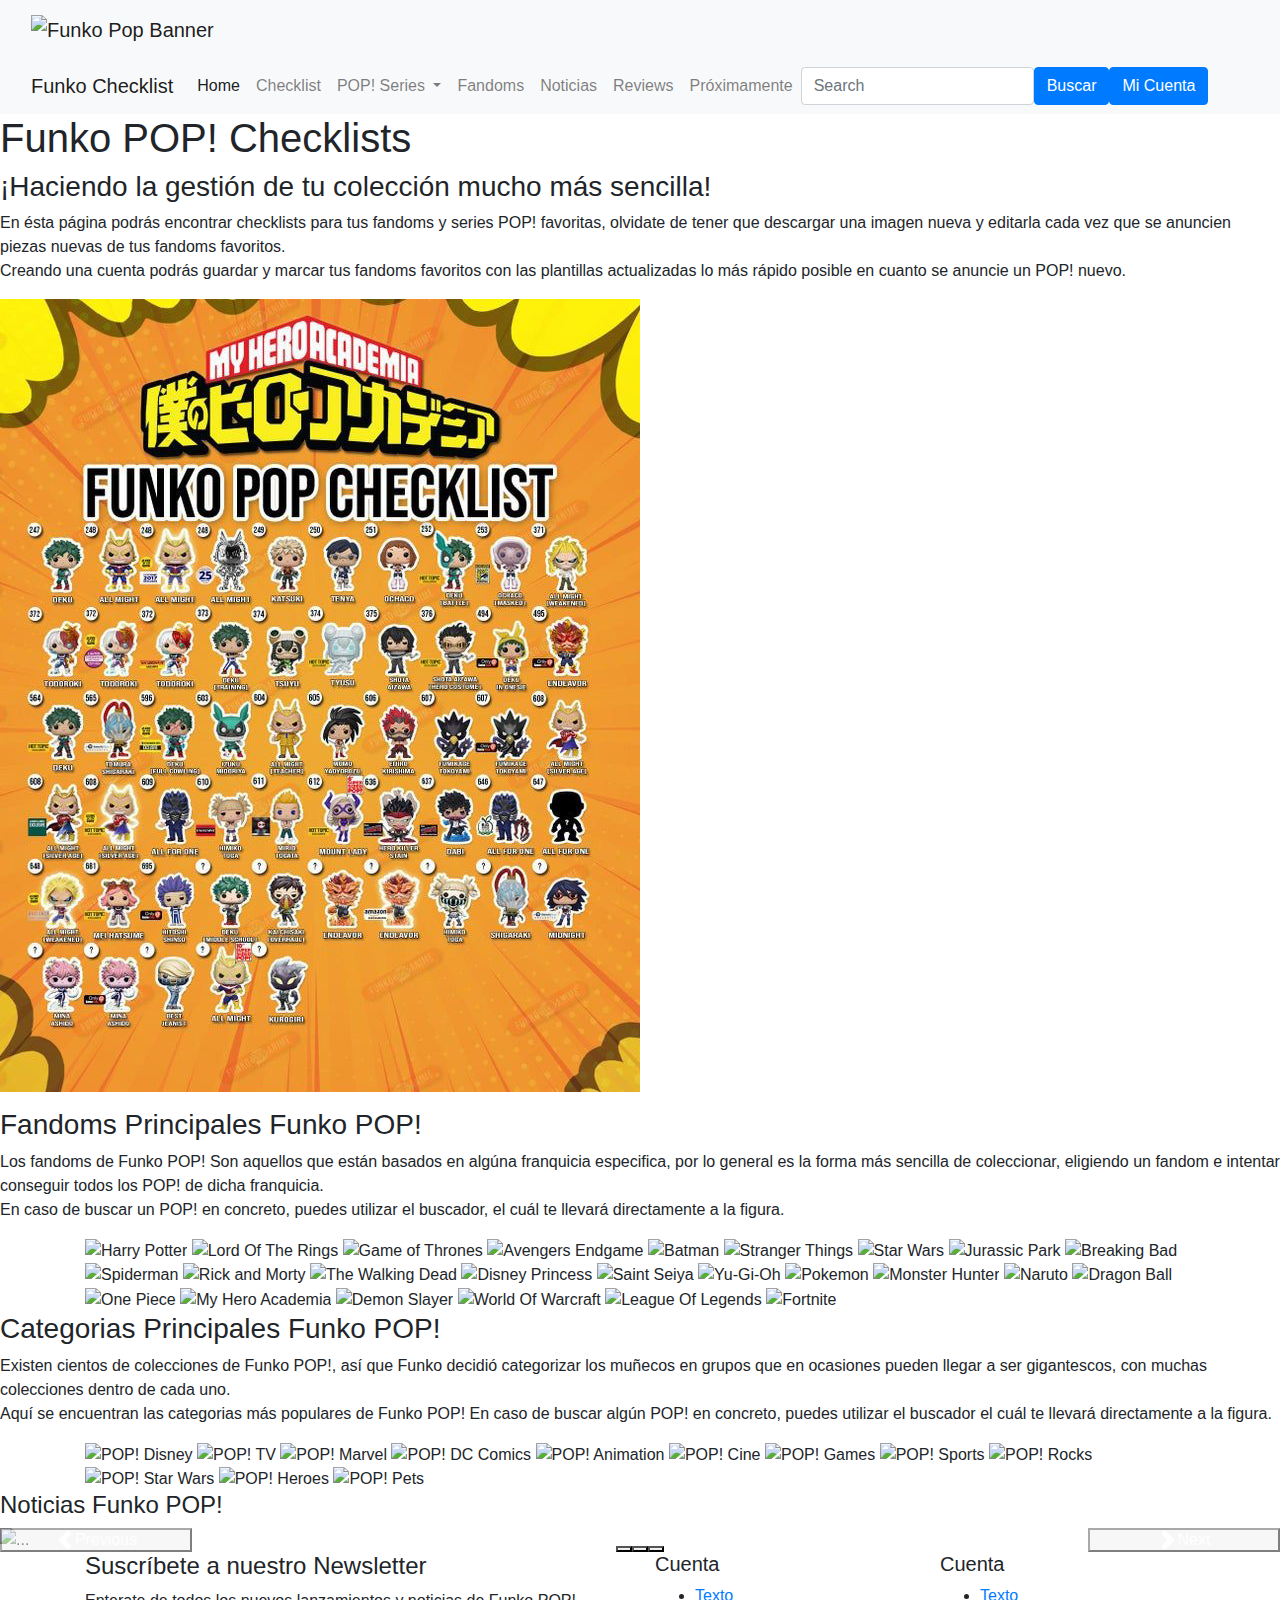
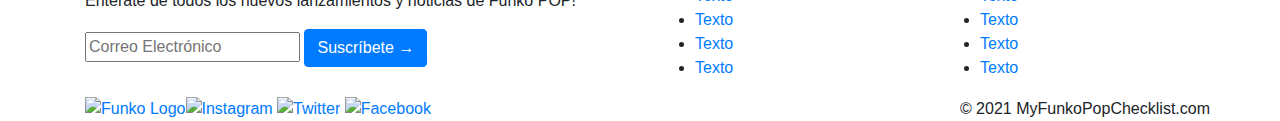
==== index.html @ d9beebb8 "Primer Commit" ====
<!DOCTYPE html>
<html lang="en">
<head>
    <meta charset="UTF-8">
    <meta http-equiv="X-UA-Compatible" content="IE=edge">
    <meta name="viewport" content="width=device-width, initial-scale=1.0">
    <link 
      rel="stylesheet" 
      href="https://stackpath.bootstrapcdn.com/bootstrap/4.4.1/css/bootstrap.min.css"
      integrity="sha384-Vkoo8x4CGsO3+Hhxv8T/Q5PaXtkKtu6ug5TOeNV6gBiFeWPGFN9MuhOf23Q9Ifjh"
      crossorigin="anonymous"
      >
    <title>FunkoPop Checklist</title>
</head>
<body>
    <header>
    <nav class="navbar navbar-light bg-light">
        <div class="container-fluid">
          <a class="navbar-brand" href="#">
              <img width="100%" src="https://www.crystalcommerce.com/blog/wp-content/uploads/sites/2/2019/12/billboard_funko-pop-1024x264.jpg" alt="Funko Pop Banner">
          </a>
        </div>
    </nav>

    <nav class="navbar navbar-expand-lg navbar-light bg-light">
        <div class="container-fluid">
          <a class="navbar-brand" href="#">Funko Checklist</a>
          <button class="navbar-toggler" type="button" data-bs-toggle="collapse" data-bs-target="#navbarSupportedContent" aria-controls="navbarSupportedContent" aria-expanded="false" aria-label="Toggle navigation">
            <span class="navbar-toggler-icon"></span>
          </button>
          <div class="collapse navbar-collapse" id="navbarSupportedContent">
            <ul class="navbar-nav me-auto mb-2 mb-lg-0">
              <li class="nav-item">
                <a class="nav-link active" aria-current="page" href="#">Home</a>
              </li>
              <li class="nav-item">
                <a class="nav-link" href="#">Checklist</a>
              </li>
              <li class="nav-item dropdown">
                <a class="nav-link dropdown-toggle" href="#" id="navbarDropdown" role="button" data-bs-toggle="dropdown" aria-expanded="false">
                  POP! Series
                </a>
                <ul class="dropdown-menu" aria-labelledby="navbarDropdown">
                  <li><a class="dropdown-item" href="#">Heroes</a></li>
                  <li><a class="dropdown-item" href="#">Películas</a></li>
                  <li><a class="dropdown-item" href="#">Televisión</a></li>
                  <li><a class="dropdown-item" href="#">Animación</a></li>
                  <li><a class="dropdown-item" href="#">Juegos</a></li>
                  <li><a class="dropdown-item" href="#">Deportes</a></li>
                  <li><a class="dropdown-item" href="#">Animales</a></li>
                  <li><a class="dropdown-item" href="#">Monstruos</a></li>
                  <li><a class="dropdown-item" href="#">SCI-FI</a></li>
                  <li><hr class="dropdown-divider"></li>
                  <li><a class="dropdown-item" href="#">Todos</a></li>
                </ul>
              </li>
              <li class="nav-item">
                  <a class="nav-link" href="#">Fandoms</a>
              </li>
              <li class="nav-item">
                  <a class="nav-link" href="#">Noticias</a>
              </li>
              <li class="nav-item">
                <a class="nav-link" href="#">Reviews</a>
            </li>
              <li class="nav-item">
                  <a class="nav-link" href="#">Próximamente</a>
              </li>
            </ul>
            <form class="d-flex">
              <input class="form-control me-2" type="search" placeholder="Search" aria-label="Search">
              <button class="btn btn-primary" type="submit">Buscar</button>
            </form>
            <form class="form-inline my-2 my-lg-0 justify-content-end">
                <button type="button" class="btn btn-primary">Mi Cuenta</button>
            </form>
          </div>
        </div>
      </nav>
    </header>

    <main>
        <h1>Funko POP! Checklists</h1>
        <h3>¡Haciendo la gestión de tu colección mucho más sencilla!</h3>
        <p>En ésta página podrás encontrar checklists para tus fandoms y series POP! favoritas,
            olvidate de tener que descargar una imagen nueva y editarla cada vez que se anuncien
            piezas nuevas de tus fandoms favoritos.
            <br>
            Creando una cuenta podrás guardar y marcar tus fandoms favoritos con las plantillas actualizadas
            lo más rápido posible en cuanto se anuncie un POP! nuevo.
        </p>

        <figure>
            <img src="Assets/ChecklistMHA.jpg" alt="Checklist MHA">
        </figure>
    </main>

    <section>
        <h3>Fandoms Principales Funko POP!</h3>

        <p>Los fandoms de Funko POP! Son aquellos que están basados en algúna franquicia especifica,
            por lo general es la forma más sencilla de coleccionar, eligiendo un fandom e intentar conseguir
            todos los POP! de dicha franquicia.
            <br>
            En caso de buscar un POP! en concreto, puedes utilizar el buscador, el cuál te llevará directamente
            a la figura.
        </p>
        <article>
            <div class="container">
                <img src="" alt="Harry Potter">
                <img src="" alt="Lord Of The Rings">
                <img src="" alt="Game of Thrones">
                <img src="" alt="Avengers Endgame">
                <img src="" alt="Batman">
                <img src="" alt="Stranger Things">
                <img src="" alt="Star Wars">
                <img src="" alt="Jurassic Park">
                <img src="" alt="Breaking Bad">
                <img src="" alt="Spiderman">
                <img src="" alt="Rick and Morty">
                <img src="" alt="The Walking Dead">
                <img src="" alt="Disney Princess">
                <img src="" alt="Saint Seiya">
                <img src="" alt="Yu-Gi-Oh">
                <img src="" alt="Pokemon">
                <img src="" alt="Monster Hunter">
                <img src="" alt="Naruto">
                <img src="" alt="Dragon Ball">
                <img src="" alt="One Piece">
                <img src="" alt="My Hero Academia">
                <img src="" alt="Demon Slayer">
                <img src="" alt="World Of Warcraft">
                <img src="" alt="League Of Legends">
                <img src="" alt="Fortnite">
            </div>
        </article>
    </section>

    <section>
        <h3>Categorias Principales Funko POP!</h3>

        <p>Existen cientos de colecciones de Funko POP!, así que Funko decidió categorizar los muñecos
            en grupos que en ocasiones pueden llegar a ser gigantescos, con muchas colecciones dentro
            de cada uno. 
            <br>
            Aquí se encuentran las categorias más populares de Funko POP! En caso de buscar algún POP! 
            en concreto, puedes utilizar el buscador el cuál te llevará directamente a la figura.
        </p>
        <article>
            <div class="container">
                <img src="" alt="POP! Disney">
                <img src="" alt="POP! TV">
                <img src="" alt="POP! Marvel">
                <img src="" alt="POP! DC Comics">
                <img src="" alt="POP! Animation">
                <img src="" alt="POP! Cine">
                <img src="" alt="POP! Games">
                <img src="" alt="POP! Sports">
                <img src="" alt="POP! Rocks">
                <img src="" alt="POP! Star Wars">
                <img src="" alt="POP! Heroes">
                <img src="" alt="POP! Pets">
            </div>
        </article>
    </section>

    <section>
        <article>
            <h4>Noticias Funko POP!</h4> 
        </article>
        <article>
            <div id="carouselExampleCaptions" class="carousel slide" data-bs-ride="carousel">
                <div class="carousel-indicators">
                  <button type="button" data-bs-target="#carouselExampleCaptions" data-bs-slide-to="0" class="active" aria-current="true" aria-label="Slide 1"></button>
                  <button type="button" data-bs-target="#carouselExampleCaptions" data-bs-slide-to="1" aria-label="Slide 2"></button>
                  <button type="button" data-bs-target="#carouselExampleCaptions" data-bs-slide-to="2" aria-label="Slide 3"></button>
                </div>
                <div class="carousel-inner">
                  <div class="carousel-item active">
                    <img src="..." class="d-block w-100" alt="...">
                    <div class="carousel-caption d-none d-md-block">
                      <h5>First slide label</h5>
                      <p>Some representative placeholder content for the first slide.</p>
                    </div>
                  </div>
                  <div class="carousel-item">
                    <img src="..." class="d-block w-100" alt="...">
                    <div class="carousel-caption d-none d-md-block">
                      <h5>Second slide label</h5>
                      <p>Some representative placeholder content for the second slide.</p>
                    </div>
                  </div>
                  <div class="carousel-item">
                    <img src="..." class="d-block w-100" alt="...">
                    <div class="carousel-caption d-none d-md-block">
                      <h5>Third slide label</h5>
                      <p>Some representative placeholder content for the third slide.</p>
                    </div>
                  </div>
                </div>
                <button class="carousel-control-prev" type="button" data-bs-target="#carouselExampleCaptions" data-bs-slide="prev">
                  <span class="carousel-control-prev-icon" aria-hidden="true"></span>
                  <span class="visually-hidden">Previous</span>
                </button>
                <button class="carousel-control-next" type="button" data-bs-target="#carouselExampleCaptions" data-bs-slide="next">
                  <span class="carousel-control-next-icon" aria-hidden="true"></span>
                  <span class="visually-hidden">Next</span>
                </button>
              </div>
        </article>
    </section>

    <footer class="container footer">
        <div class="row">
            <div class="col-sm">
                <h4>Suscríbete a nuestro Newsletter</h4>
                <p>Enterate de todos los nuevos lanzamientos y noticias de Funko POP!</p>
                <form class="signup-form">
                    <input type="email" placeholder="Correo Electrónico">
                    <button type="button" class= "btn btn-primary">Suscríbete &rarr;</button>
                </form>
            </div>
            <div class="col-sm">
                <div class="row">
                    <div class="col-sm">
                        <h5>Cuenta</h5>
                        <nav>
                            <ul>
                                <li>
                                    <a href="#">Texto</a>
                                </li>
                                <li>
                                    <a href="#">Texto</a>
                                </li>
                                <li>
                                    <a href="#">Texto</a>
                                </li>
                                <li>
                                    <a href="#">Texto</a>
                                </li>
                            </ul>
                        </nav>
                    </div>
                    <div class="col-sm">
                        <h5>Cuenta</h5>
                        <nav>
                            <ul>
                                <li>
                                    <a href="#">Texto</a>
                                </li>
                                <li>
                                    <a href="#">Texto</a>
                                </li>
                                <li>
                                    <a href="#">Texto</a>
                                </li>
                                <li>
                                    <a href="#">Texto</a>
                                </li>
                            </ul>
                        </nav>
                    </div>
                </div>
            </div>
        </div>
        <div class="row justify-content-between align-items-center">
            <div class="col-4 align-items-center media">
                <a href="#">
                    <img src="" alt="Funko Logo">
                </a>
                <div class="social">
                    <a href="#">
                        <img src="" alt="Instagram">
                    </a>
                    <a href="#">
                        <img src="" alt="Twitter">
                    </a>
                    <a href="#">
                        <img src="" alt="Facebook">
                    </a>
                </div>
            </div>
            <div class="text-right">© 2021 MyFunkoPopChecklist.com</div>
        </div>
    </footer>

    <script 
      src="https://cdn.jsdelivr.net/npm/bootstrap@5.0.1/dist/js/bootstrap.bundle.min.js" 
      integrity="sha384-gtEjrD/SeCtmISkJkNUaaKMoLD0//ElJ19smozuHV6z3Iehds+3Ulb9Bn9Plx0x4" 
      crossorigin="anonymous">
    </script>
</body>
</html>
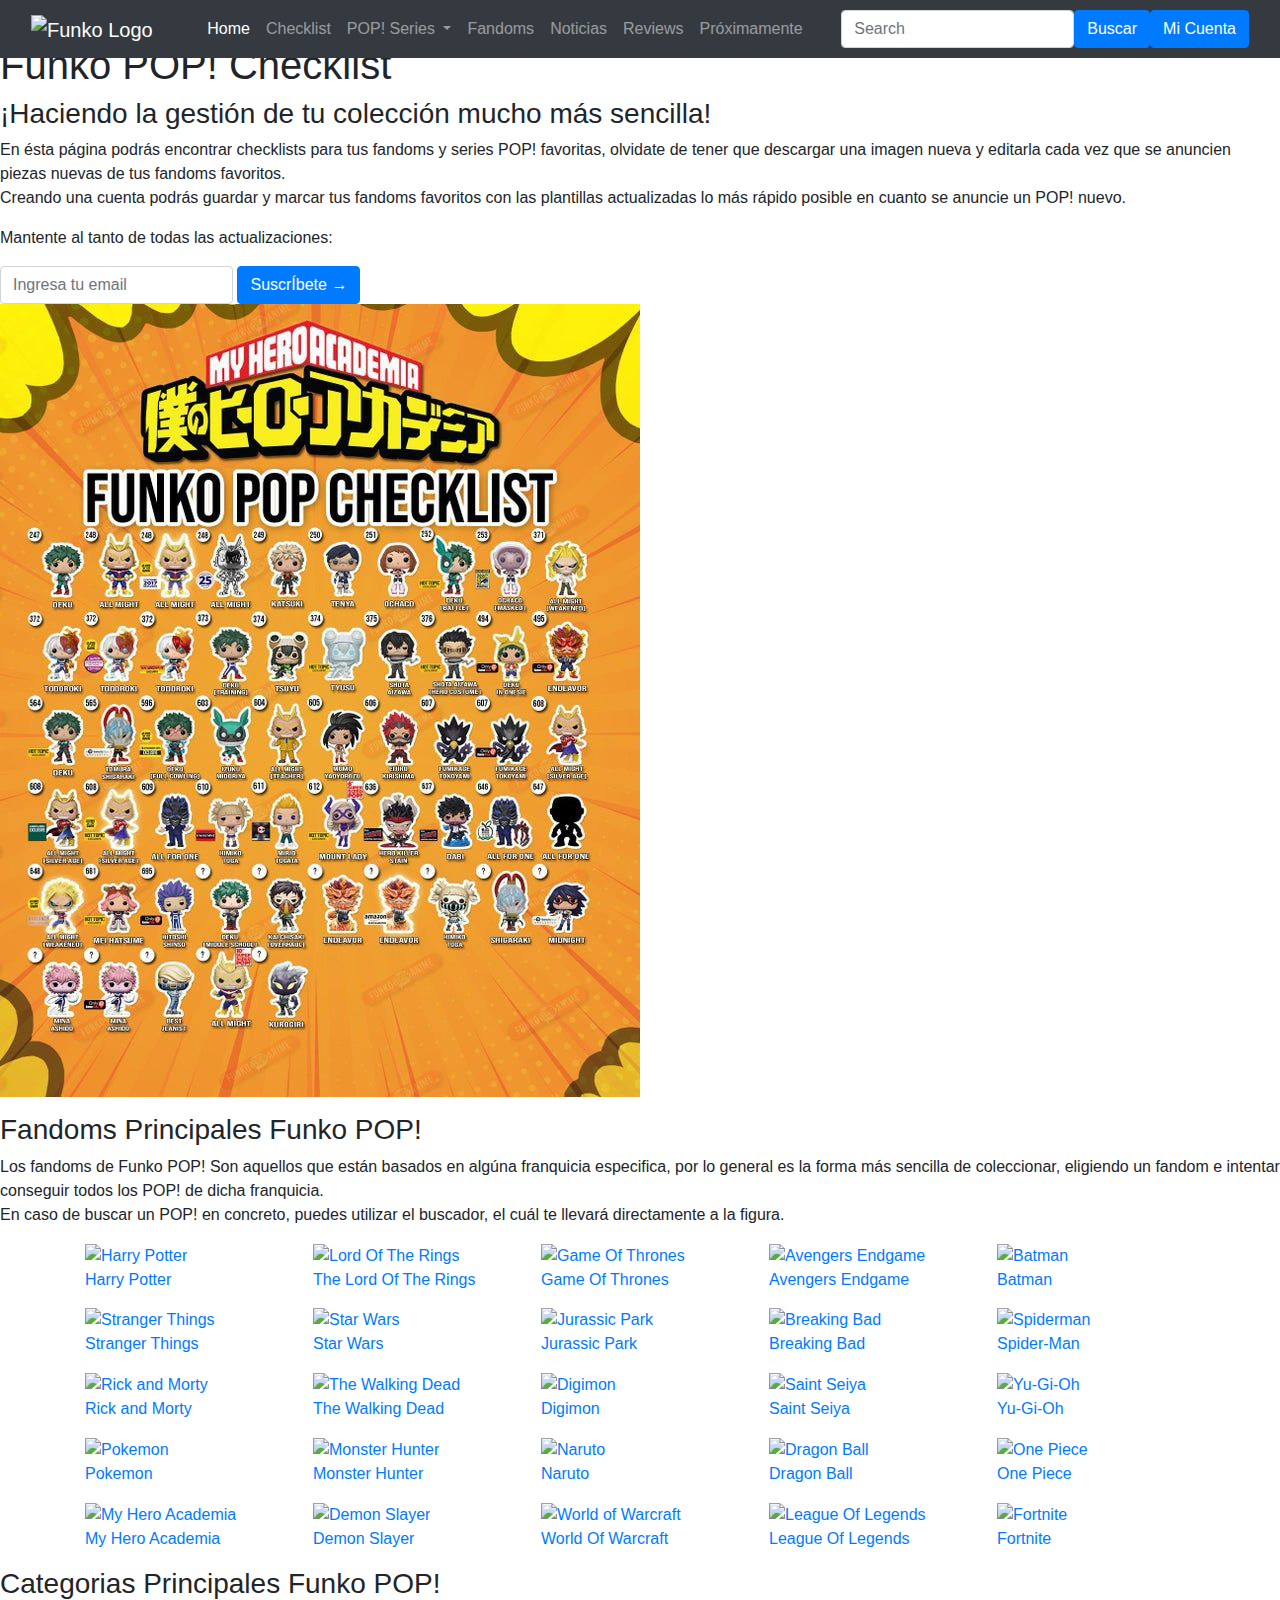
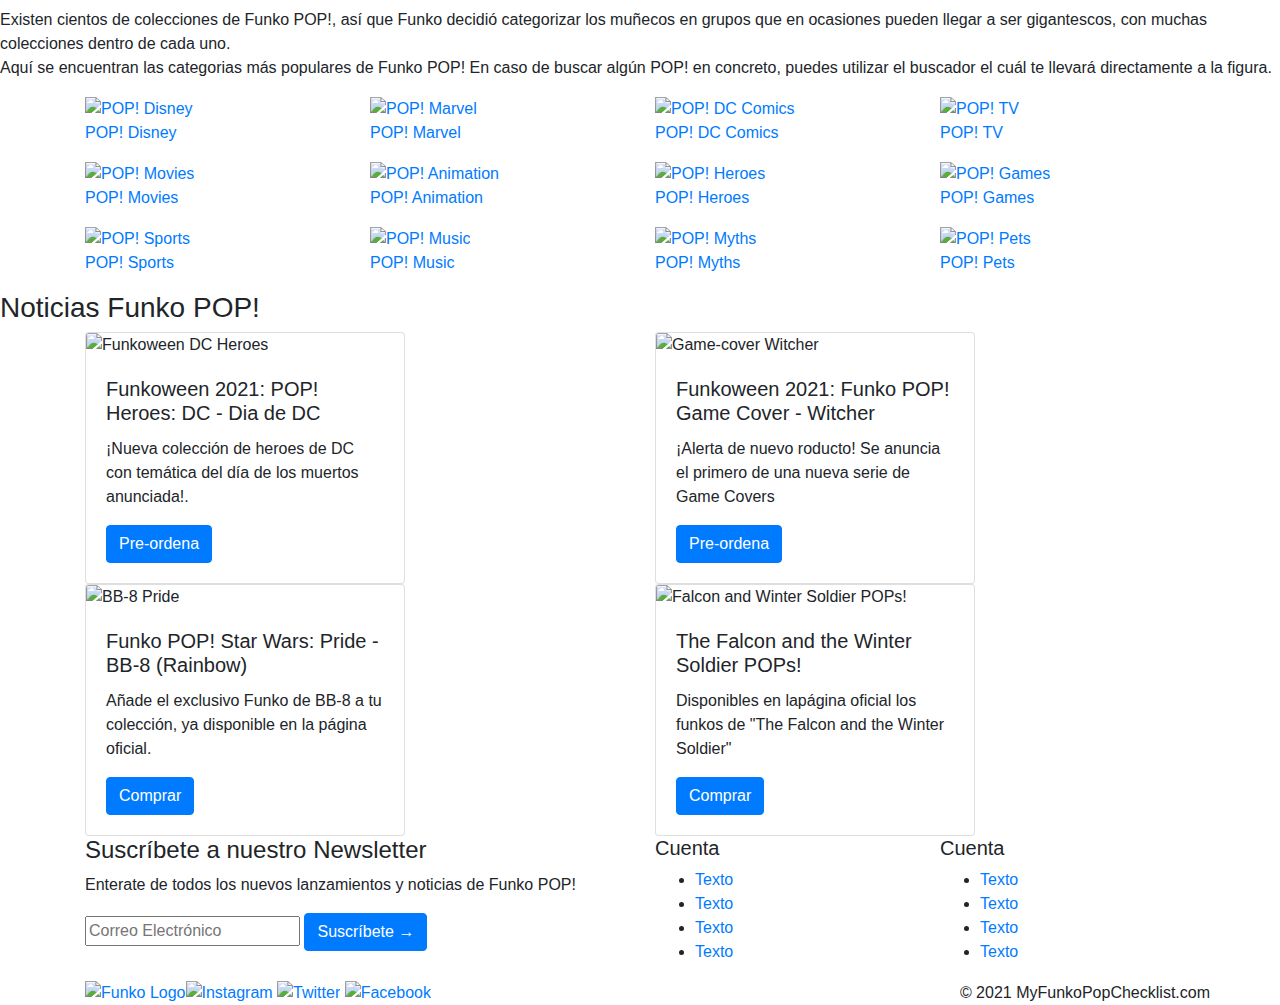
==== commit e9ad5359: "Agregando Favicon" ====
--- a/index.html
+++ b/index.html
@@ -4,32 +4,31 @@
     <meta charset="UTF-8">
     <meta http-equiv="X-UA-Compatible" content="IE=edge">
     <meta name="viewport" content="width=device-width, initial-scale=1.0">
+    <link rel="preconnect" href="https://fonts.gstatic.com">
+    <link href="https://fonts.googleapis.com/css2?family=Bebas+Neue&display=swap" rel="stylesheet">
     <link 
       rel="stylesheet" 
       href="https://stackpath.bootstrapcdn.com/bootstrap/4.4.1/css/bootstrap.min.css"
       integrity="sha384-Vkoo8x4CGsO3+Hhxv8T/Q5PaXtkKtu6ug5TOeNV6gBiFeWPGFN9MuhOf23Q9Ifjh"
       crossorigin="anonymous"
       >
+      <link rel="stylesheet" href="styles.css">
+      <link rel="shortcut icon" href="Assets/5425954-funko-everyone-is-a-fan-of-something-funko-funko-logo-png-380_360_preview.png">
     <title>FunkoPop Checklist</title>
 </head>
 <body>
     <header>
-    <nav class="navbar navbar-light bg-light">
+  
+    <nav class="navbar fixed-top navbar-expand-lg navbar-dark bg-dark">
         <div class="container-fluid">
           <a class="navbar-brand" href="#">
-              <img width="100%" src="https://www.crystalcommerce.com/blog/wp-content/uploads/sites/2/2019/12/billboard_funko-pop-1024x264.jpg" alt="Funko Pop Banner">
+            <img width="100px" height="100%" src="Assets/funko-logo-1.png" alt="Funko Logo">
           </a>
-        </div>
-    </nav>
-
-    <nav class="navbar navbar-expand-lg navbar-light bg-light">
-        <div class="container-fluid">
-          <a class="navbar-brand" href="#">Funko Checklist</a>
           <button class="navbar-toggler" type="button" data-bs-toggle="collapse" data-bs-target="#navbarSupportedContent" aria-controls="navbarSupportedContent" aria-expanded="false" aria-label="Toggle navigation">
             <span class="navbar-toggler-icon"></span>
           </button>
           <div class="collapse navbar-collapse" id="navbarSupportedContent">
-            <ul class="navbar-nav me-auto mb-2 mb-lg-0">
+            <ul class="navbar-nav mx-auto mb-2 mb-lg-0">
               <li class="nav-item">
                 <a class="nav-link active" aria-current="page" href="#">Home</a>
               </li>
@@ -67,20 +66,25 @@
                   <a class="nav-link" href="#">Próximamente</a>
               </li>
             </ul>
-            <form class="d-flex">
+            <form class="d-flex justify-content-end search">
               <input class="form-control me-2" type="search" placeholder="Search" aria-label="Search">
               <button class="btn btn-primary" type="submit">Buscar</button>
             </form>
-            <form class="form-inline my-2 my-lg-0 justify-content-end">
+            <form class="form-inline my-2 my-lg-0 justify-content-end actions">
                 <button type="button" class="btn btn-primary">Mi Cuenta</button>
             </form>
           </div>
         </div>
       </nav>
+      <figure class="banner">
+              <img src="Assets/wallpaperuse.com-funko-pop-wallpaper-302906.jpg" alt="Funko Pop Banner">
+      </figure>
     </header>
 
     <main>
-        <h1>Funko POP! Checklists</h1>
+      <h1>Funko POP! Checklist</h1>
+      <section class="welcome">
+      <div class="item-container">
         <h3>¡Haciendo la gestión de tu colección mucho más sencilla!</h3>
         <p>En ésta página podrás encontrar checklists para tus fandoms y series POP! favoritas,
             olvidate de tener que descargar una imagen nueva y editarla cada vez que se anuncien
@@ -89,13 +93,24 @@
             Creando una cuenta podrás guardar y marcar tus fandoms favoritos con las plantillas actualizadas
             lo más rápido posible en cuanto se anuncie un POP! nuevo.
         </p>
-
+        <p>Mantente al tanto de todas las actualizaciones:</p>
+        <form class="signup-form form-inline my-2 my-lg-0">
+          <div>
+            <input class=" form-control me-2" type="email" placeholder="Ingresa tu email">
+            <button type="button" class="btn btn-primary">SuscrÍbete &rarr;</button>
+          </div>
+        </form>
+      </div>
+      <div>
         <figure>
             <img src="Assets/ChecklistMHA.jpg" alt="Checklist MHA">
         </figure>
+      </div>
+      </section>
     </main>
 
-    <section>
+    <section class="fandoms-principales">
+      <div class="texto-fandoms-principales">
         <h3>Fandoms Principales Funko POP!</h3>
 
         <p>Los fandoms de Funko POP! Son aquellos que están basados en algúna franquicia especifica,
@@ -105,38 +120,225 @@
             En caso de buscar un POP! en concreto, puedes utilizar el buscador, el cuál te llevará directamente
             a la figura.
         </p>
-        <article>
+      </div>
+        <article class="logos-fandoms-principales">
             <div class="container">
-                <img src="" alt="Harry Potter">
-                <img src="" alt="Lord Of The Rings">
-                <img src="" alt="Game of Thrones">
-                <img src="" alt="Avengers Endgame">
-                <img src="" alt="Batman">
-                <img src="" alt="Stranger Things">
-                <img src="" alt="Star Wars">
-                <img src="" alt="Jurassic Park">
-                <img src="" alt="Breaking Bad">
-                <img src="" alt="Spiderman">
-                <img src="" alt="Rick and Morty">
-                <img src="" alt="The Walking Dead">
-                <img src="" alt="Disney Princess">
-                <img src="" alt="Saint Seiya">
-                <img src="" alt="Yu-Gi-Oh">
-                <img src="" alt="Pokemon">
-                <img src="" alt="Monster Hunter">
-                <img src="" alt="Naruto">
-                <img src="" alt="Dragon Ball">
-                <img src="" alt="One Piece">
-                <img src="" alt="My Hero Academia">
-                <img src="" alt="Demon Slayer">
-                <img src="" alt="World Of Warcraft">
-                <img src="" alt="League Of Legends">
-                <img src="" alt="Fortnite">
+              <div class="row">
+                <div class="col">
+                  <a href="#">
+                    <figure>
+                  <img width="180" height="116" src="Assets/Fandom_Logos/HarryPotter.jpg" alt="Harry Potter">
+                  <figcaption>Harry Potter</figcaption>
+                    </figure>
+                  </a>
+                </div>
+                <div class="col">
+                  <a href="#">
+                    <figure>
+                  <img src="Assets/Fandom_Logos/LOTR.jpg" alt="Lord Of The Rings">
+                  <figcaption>The Lord Of The Rings</figcaption>
+                    </figure>
+                  </a>
+                </div>
+                <div class="col">
+                  <a href="#">
+                    <figure>
+                  <img src="Assets/Fandom_Logos/GOT.jpg" alt="Game Of Thrones">
+                  <figcaption>Game Of Thrones</figcaption>
+                    </figure>
+                  </a>
+                </div>
+                <div class="col">
+                  <a href="#">
+                    <figure>
+                  <img src="Assets/Fandom_Logos/Avengers Endgame.jpg" alt="Avengers Endgame">
+                  <figcaption>Avengers Endgame</figcaption>
+                    </figure>
+                  </a>
+                </div>
+                <div class="col">
+                  <a href="#">
+                    <figure>
+                  <img src="Assets/Fandom_Logos/Batman Logo.png" alt="Batman">
+                  <figcaption>Batman</figcaption>
+                    </figure>
+                  </a>
+                </div>
+              </div>
+              <div class="row">
+                <div class="col">
+                  <a href="#">
+                    <figure>
+                  <img src="Assets/Fandom_Logos/StrangerThings.jpg" alt="Stranger Things">
+                  <figcaption>Stranger Things</figcaption>
+                    </figure>
+                  </a>
+                </div>
+                <div class="col">
+                  <a href="">
+                    <figure>
+                  <img src="Assets/Fandom_Logos/StarWars.jpg" alt="Star Wars">
+                  <figcaption>Star Wars</figcaption>
+                    </figure>
+                  </a>
+                </div>
+                <div class="col">
+                  <a href="">
+                    <figure>
+                  <img src="Assets/Fandom_Logos/JP.jpg" alt="Jurassic Park">
+                  <figcaption>Jurassic Park</figcaption>
+                    </figure>
+                  </a>
+                </div>
+                <div class="col">
+                  <a href="">
+                    <figure>
+                  <img src="Assets/Fandom_Logos/BreakingBad.png" alt="Breaking Bad">
+                  <figcaption>Breaking Bad</figcaption>
+                    </figure>
+                  </a>
+                </div>
+                <div class="col">
+                  <a href="">
+                    <figure>
+                  <img src="Assets/Fandom_Logos/Spiderman.png" alt="Spiderman">
+                  <figcaption>Spider-Man</figcaption>
+                    </figure>
+                  </a>
+                </div>
+              </div>
+              <div class="row">
+                <div class="col">
+                  <a href="#">
+                    <figure>
+                  <img src="Assets/Fandom_Logos/Rick and Morty.jpg" alt="Rick and Morty">
+                  <figcaption>Rick and Morty</figcaption>
+                    </figure>
+                  </a>
+                </div>
+                <div class="col">
+                  <a href="#">
+                    <figure>
+                  <img src="Assets/Fandom_Logos/TWD.jpg" alt="The Walking Dead">
+                  <figcaption>The Walking Dead</figcaption>
+                    </figure>
+                  </a>
+                </div>
+                <div class="col">
+                  <a href="#">
+                    <figure>
+                  <img src="Assets/Fandom_Logos/Digimon.jpg" alt="Digimon">
+                  <figcaption>Digimon</figcaption>
+                    </figure>
+                  </a>
+                </div>
+                <div class="col">
+                  <a href="#">
+                    <figure>
+                  <img src="Assets/Fandom_Logos/SaintSeiya.png" alt="Saint Seiya">
+                  <figcaption>Saint Seiya</figcaption>
+                    </figure>
+                  </a>
+                </div>
+                <div class="col">
+                  <a href="#">
+                    <figure>
+                  <img src="Assets/Fandom_Logos/Yugioh.jpg" alt="Yu-Gi-Oh">
+                  <figcaption>Yu-Gi-Oh</figcaption>
+                    </figure>
+                  </a>
+                </div>
+              </div>
+              <div class="row">
+                <div class="col">
+                  <a href="#">
+                    <figure>
+                  <img src="Assets/Fandom_Logos/Pokemon.jpg" alt="Pokemon">
+                  <figcaption>Pokemon</figcaption>
+                    </figure>
+                  </a>
+                </div>
+                <div class="col">
+                  <a href="#">
+                    <figure>
+                  <img src="Assets/Fandom_Logos/Monster Hunter.jpg" alt="Monster Hunter">
+                  <figcaption>Monster Hunter</figcaption>
+                    </figure>
+                  </a>
+                </div>
+                <div class="col">
+                  <a href="#">
+                    <figure>
+                  <img src="Assets/Fandom_Logos/Naruto.png" alt="Naruto">
+                  <figcaption>Naruto</figcaption>
+                    </figure>
+                  </a>
+                </div>
+                <div class="col">
+                  <a href="#">
+                    <figure>
+                  <img src="Assets/Fandom_Logos/DB.png" alt="Dragon Ball">
+                  <figcaption>Dragon Ball</figcaption>
+                    </figure>
+                  </a>
+                </div>
+                <div class="col">
+                  <a href="#">
+                    <figure>
+                  <img src="Assets/Fandom_Logos/Op.jpg" alt="One Piece">
+                  <figcaption>One Piece</figcaption>
+                    </figure>
+                  </a>
+                </div>
+              </div>
+              <div class="row">
+                <div class="col">
+                  <a href="#">
+                    <figure>
+                  <img src="Assets/Fandom_Logos/MHA.jpg" alt="My Hero Academia">
+                  <figcaption>My Hero Academia</figcaption>
+                    </figure>
+                  </a>
+                </div>
+                <div class="col">
+                  <a href="#">
+                    <figure>
+                  <img src="Assets/Fandom_Logos/Demon Slayer.png" alt="Demon Slayer">
+                  <figcaption>Demon Slayer</figcaption>
+                    </figure>
+                  </a>
+                </div>
+                <div class="col">
+                  <a href="#">
+                    <figure>
+                  <img src="Assets/Fandom_Logos/WoW.jpg" alt="World of Warcraft">
+                  <figcaption>World Of Warcraft</figcaption>
+                    </figure>
+                  </a>
+                </div>
+                <div class="col">
+                  <a href="#">
+                    <figure>
+                  <img src="Assets/Fandom_Logos/lol.jpg" alt="League Of Legends">
+                  <figcaption>League Of Legends</figcaption>
+                    </figure>
+                  </a>
+                </div>
+                <div class="col">
+                  <a href="#">
+                    <figure>
+                  <img src="Assets/Fandom_Logos/Fortnite.jpg" alt="Fortnite">
+                  <figcaption>Fortnite</figcaption>
+                    </figure>
+                  </a>
+                </div>
+              </div>
             </div>
         </article>
     </section>
 
-    <section>
+    <section class="categorias-principales">
+      <div class="texto-categorias-principales">
         <h3>Categorias Principales Funko POP!</h3>
 
         <p>Existen cientos de colecciones de Funko POP!, así que Funko decidió categorizar los muñecos
@@ -146,68 +348,163 @@
             Aquí se encuentran las categorias más populares de Funko POP! En caso de buscar algún POP! 
             en concreto, puedes utilizar el buscador el cuál te llevará directamente a la figura.
         </p>
-        <article>
+      </div>
+        <article class="logos-categorias-principales">
             <div class="container">
-                <img src="" alt="POP! Disney">
-                <img src="" alt="POP! TV">
-                <img src="" alt="POP! Marvel">
-                <img src="" alt="POP! DC Comics">
-                <img src="" alt="POP! Animation">
-                <img src="" alt="POP! Cine">
-                <img src="" alt="POP! Games">
-                <img src="" alt="POP! Sports">
-                <img src="" alt="POP! Rocks">
-                <img src="" alt="POP! Star Wars">
-                <img src="" alt="POP! Heroes">
-                <img src="" alt="POP! Pets">
+              <div class="row">
+                <div class="col">
+                  <a href="#">
+                    <figure>
+                      <img src="Assets/Categoria_Logos/Disney.png" alt="POP! Disney">
+                      <figcaption>POP! Disney</figcaption>
+                    </figure>
+                  </a>
+                </div>
+                <div class="col">
+                  <a href="#">
+                    <figure>
+                      <img src="Assets/Categoria_Logos/Marvel.png" alt="POP! Marvel">
+                      <figcaption>POP! Marvel</figcaption>
+                    </figure>
+                  </a>
+                </div>
+                <div class="col">
+                  <a href="#">
+                    <figure>
+                      <img src="Assets/Categoria_Logos/DC.jpg" alt="POP! DC Comics">
+                      <figcaption>POP! DC Comics</figcaption>
+                    </figure>
+                  </a>
+                </div>
+                <div class="col">
+                  <a href="#">
+                    <figure>
+                      <img src="Assets/Categoria_Logos/TV.jpg" alt="POP! TV">
+                      <figcaption>POP! TV</figcaption>
+                    </figure>
+                  </a>
+                </div>
+              </div>
+              <div class="row">
+                <div class="col">
+                  <a href="#">
+                    <figure>
+                      <img src="Assets/Categoria_Logos/cine.jpg" alt="POP! Movies">
+                      <figcaption>POP! Movies</figcaption>
+                    </figure>
+                  </a>
+                </div>
+                <div class="col">
+                  <a href="#">
+                    <figure>
+                      <img src="Assets/Categoria_Logos/Animacion.png" alt="POP! Animation">
+                      <figcaption>POP! Animation</figcaption>
+                    </figure>
+                  </a>
+                </div>
+                <div class="col">
+                  <a href="#">
+                    <figure>
+                      <img src="Assets/Categoria_Logos/heroes.jpg" alt="POP! Heroes">
+                      <figcaption>POP! Heroes</figcaption>
+                    </figure>
+                  </a>
+                </div>
+                <div class="col">
+                  <a href="#">
+                    <figure>
+                      <img src="Assets/Categoria_Logos/games.jpg" alt="POP! Games">
+                      <figcaption>POP! Games</figcaption>
+                    </figure>
+                  </a>
+                </div>
+              </div>
+              <div class="row">
+                <div class="col">
+                  <a href="#">
+                    <figure>
+                      <img src="Assets/Categoria_Logos/Sports.jpg" alt="POP! Sports">
+                      <figcaption>POP! Sports</figcaption>
+                    </figure>
+                  </a>
+                </div>
+                <div class="col">
+                  <a href="#">
+                    <figure>
+                      <img src="Assets/Categoria_Logos/music.jpg" alt="POP! Music">
+                      <figcaption>POP! Music</figcaption>
+                    </figure>
+                  </a>
+                </div>
+                <div class="col">
+                  <a href="#">
+                    <figure>
+                      <img src="Assets/Categoria_Logos/Myths.jpg" alt="POP! Myths">
+                      <figcaption>POP! Myths</figcaption>
+                    </figure>
+                  </a>
+                </div>
+                <div class="col">
+                  <a href="#">
+                    <figure>
+                      <img src="Assets/Categoria_Logos/pets.jpg" alt="POP! Pets">
+                      <figcaption>POP! Pets</figcaption>
+                    </figure>
+                  </a>
+                </div>
+              </div>
             </div>
         </article>
     </section>
 
-    <section>
-        <article>
-            <h4>Noticias Funko POP!</h4> 
-        </article>
-        <article>
-            <div id="carouselExampleCaptions" class="carousel slide" data-bs-ride="carousel">
-                <div class="carousel-indicators">
-                  <button type="button" data-bs-target="#carouselExampleCaptions" data-bs-slide-to="0" class="active" aria-current="true" aria-label="Slide 1"></button>
-                  <button type="button" data-bs-target="#carouselExampleCaptions" data-bs-slide-to="1" aria-label="Slide 2"></button>
-                  <button type="button" data-bs-target="#carouselExampleCaptions" data-bs-slide-to="2" aria-label="Slide 3"></button>
-                </div>
-                <div class="carousel-inner">
-                  <div class="carousel-item active">
-                    <img src="..." class="d-block w-100" alt="...">
-                    <div class="carousel-caption d-none d-md-block">
-                      <h5>First slide label</h5>
-                      <p>Some representative placeholder content for the first slide.</p>
+    <section class="news">
+            <h3>Noticias Funko POP!</h3>
+            <div class="container">
+              <div class="row align-items-center">
+                <div class="col">
+                  <div class="card" style="width: 20rem;">
+                    <img src="https://pbs.twimg.com/media/E2VSJF1XMAgTWGZ?format=jpg&name=medium" class="card-img-top" alt="Funkoween DC Heroes">
+                    <div class="card-body">
+                      <h5 class="card-title">Funkoween 2021: POP! Heroes: DC - Dia de DC</h5>
+                      <p class="card-text">¡Nueva colección de heroes de DC con temática del día de los muertos anunciada!.</p>
+                      <a target="_blank" href="https://www.target.com/c/funkoween/-/N-lkg2b" class="btn btn-primary">Pre-ordena</a>
                     </div>
                   </div>
-                  <div class="carousel-item">
-                    <img src="..." class="d-block w-100" alt="...">
-                    <div class="carousel-caption d-none d-md-block">
-                      <h5>Second slide label</h5>
-                      <p>Some representative placeholder content for the second slide.</p>
+                </div>
+                <div class="col">
+                  <div class="card" style="width: 20rem;">
+                    <img src="https://pbs.twimg.com/media/E2Z81TKWUAYs8Lj?format=jpg&name=medium" class="card-img-top" alt="Game-cover Witcher">
+                    <div class="card-body">
+                      <h5 class="card-title">Funkoween 2021: Funko POP! Game Cover - Witcher</h5>
+                      <p class="card-text">¡Alerta de nuevo roducto! Se anuncia el primero de una nueva serie de Game Covers</p>
+                      <a target="_blank" href="https://www.gamestop.com/toys-collectibles/funko/pop/products/pop-game-cover-the-witcher-iii-wild-hunt-geralt-only-at-gamestop/11144219.html" class="btn btn-primary">Pre-ordena</a>
                     </div>
                   </div>
-                  <div class="carousel-item">
-                    <img src="..." class="d-block w-100" alt="...">
-                    <div class="carousel-caption d-none d-md-block">
-                      <h5>Third slide label</h5>
-                      <p>Some representative placeholder content for the third slide.</p>
+                </div>
+              </div>
+              <div class="row">
+                <div class="col">
+                  <div class="card" style="width: 20rem;">
+                    <img src="https://pbs.twimg.com/media/E2kFuRAX0AMU_v8?format=jpg&name=4096x4096" class="card-img-top" alt="BB-8 Pride">
+                    <div class="card-body">
+                      <h5 class="card-title">Funko POP! Star Wars: Pride - BB-8 (Rainbow)</h5>
+                      <p class="card-text">Añade el exclusivo Funko de BB-8 a tu colección, ya disponible en la página oficial.</p>
+                      <a target="_blank" href="https://www.funko.com/shop/details/star-wars-the-rise-of-skywalker-bb-8-rainbow-pop" class="btn btn-primary">Comprar</a>
                     </div>
                   </div>
                 </div>
-                <button class="carousel-control-prev" type="button" data-bs-target="#carouselExampleCaptions" data-bs-slide="prev">
-                  <span class="carousel-control-prev-icon" aria-hidden="true"></span>
-                  <span class="visually-hidden">Previous</span>
-                </button>
-                <button class="carousel-control-next" type="button" data-bs-target="#carouselExampleCaptions" data-bs-slide="next">
-                  <span class="carousel-control-next-icon" aria-hidden="true"></span>
-                  <span class="visually-hidden">Next</span>
-                </button>
-              </div>
-        </article>
+                <div class="col">
+                  <div class="card" style="width: 20rem;">
+                    <img src="https://pbs.twimg.com/media/E2rK6bAWUAYzg0y?format=jpg&name=medium" class="card-img-top" alt="Falcon and Winter Soldier POPs!">
+                    <div class="card-body">
+                      <h5 class="card-title">The Falcon and the Winter Soldier POPs! </h5>
+                      <p class="card-text">Disponibles en lapágina oficial los funkos de "The Falcon and the Winter Soldier"</p>
+                      <a target="_blank" href="https://www.funko.com/search?filter:license=The_Falcon_and_the_Winter_Soldier&utm_source=Twitter&utm_medium=social&utm_campaign=&utm_content=&sf144901278=1" class="btn btn-primary">Comprar</a>
+                    </div>
+                  </div>
+                </div>
+              </div>
+            </div> 
     </section>
 
     <footer class="container footer">
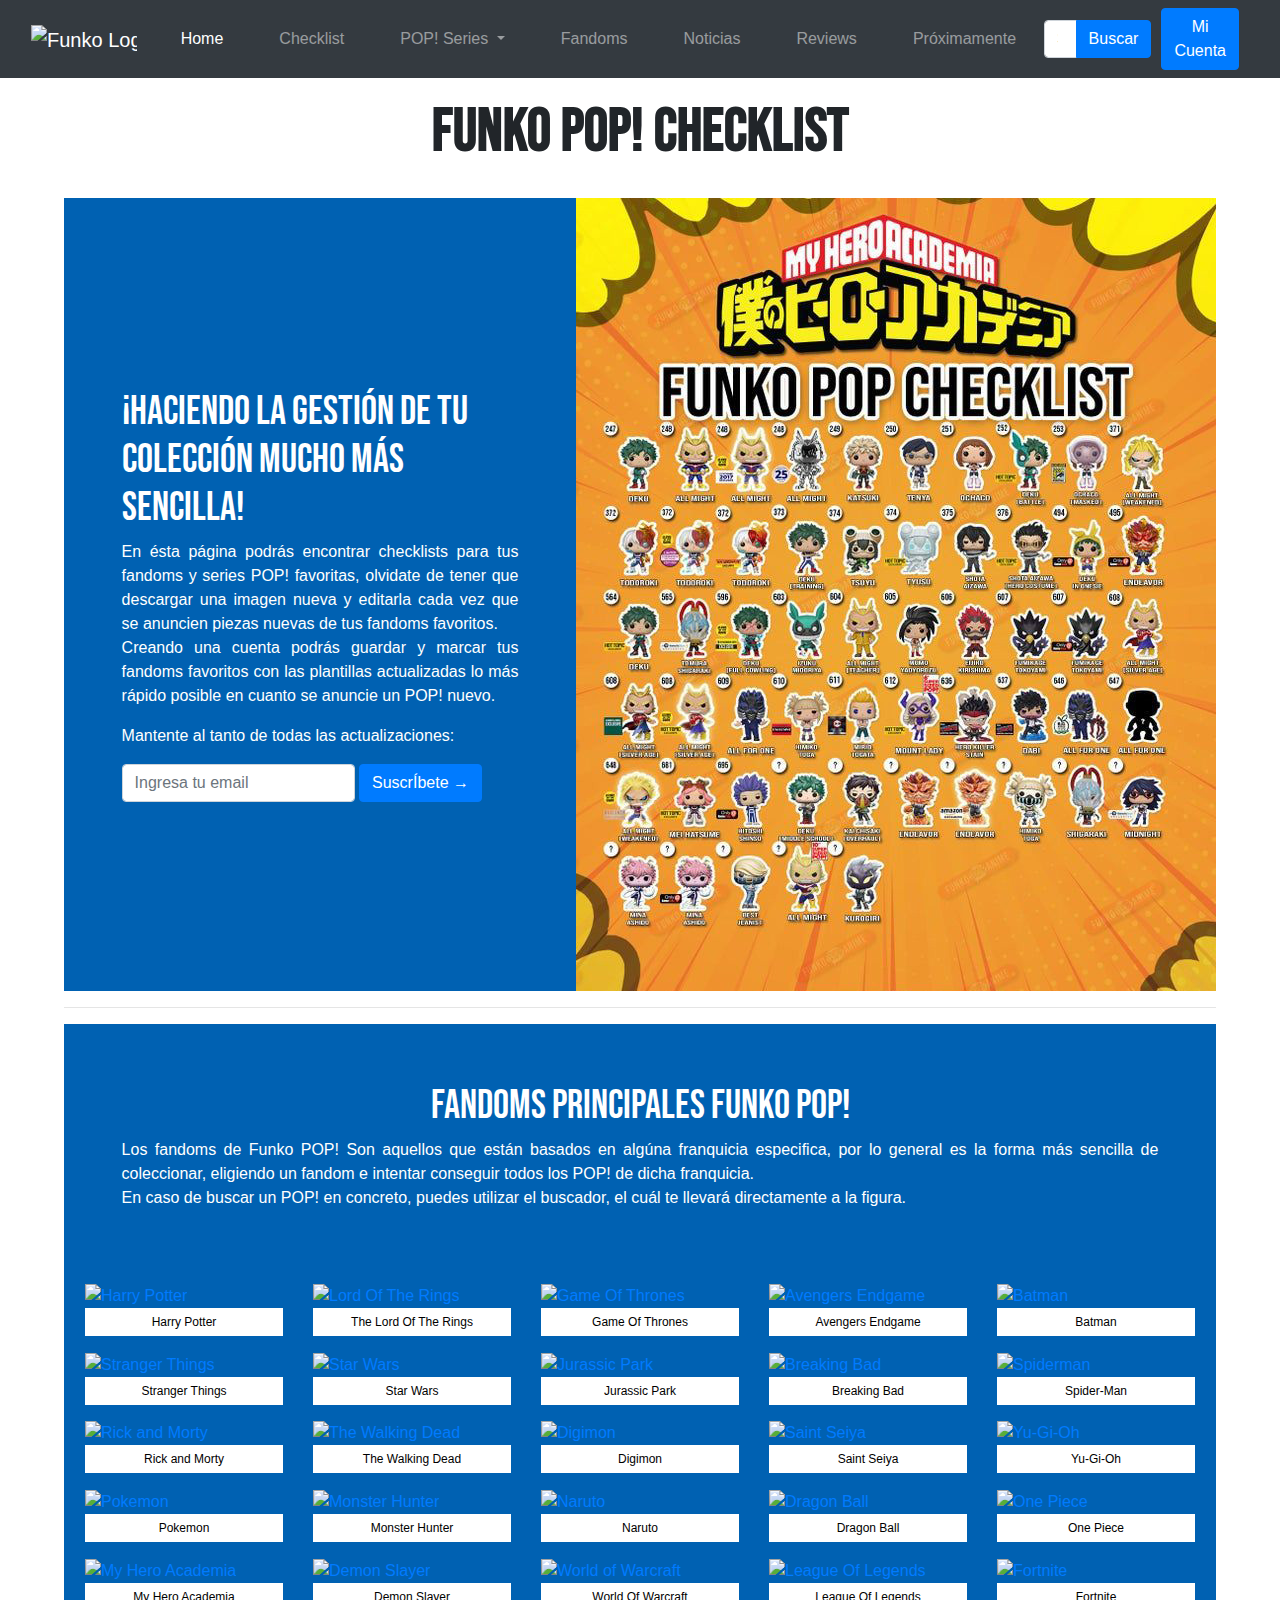
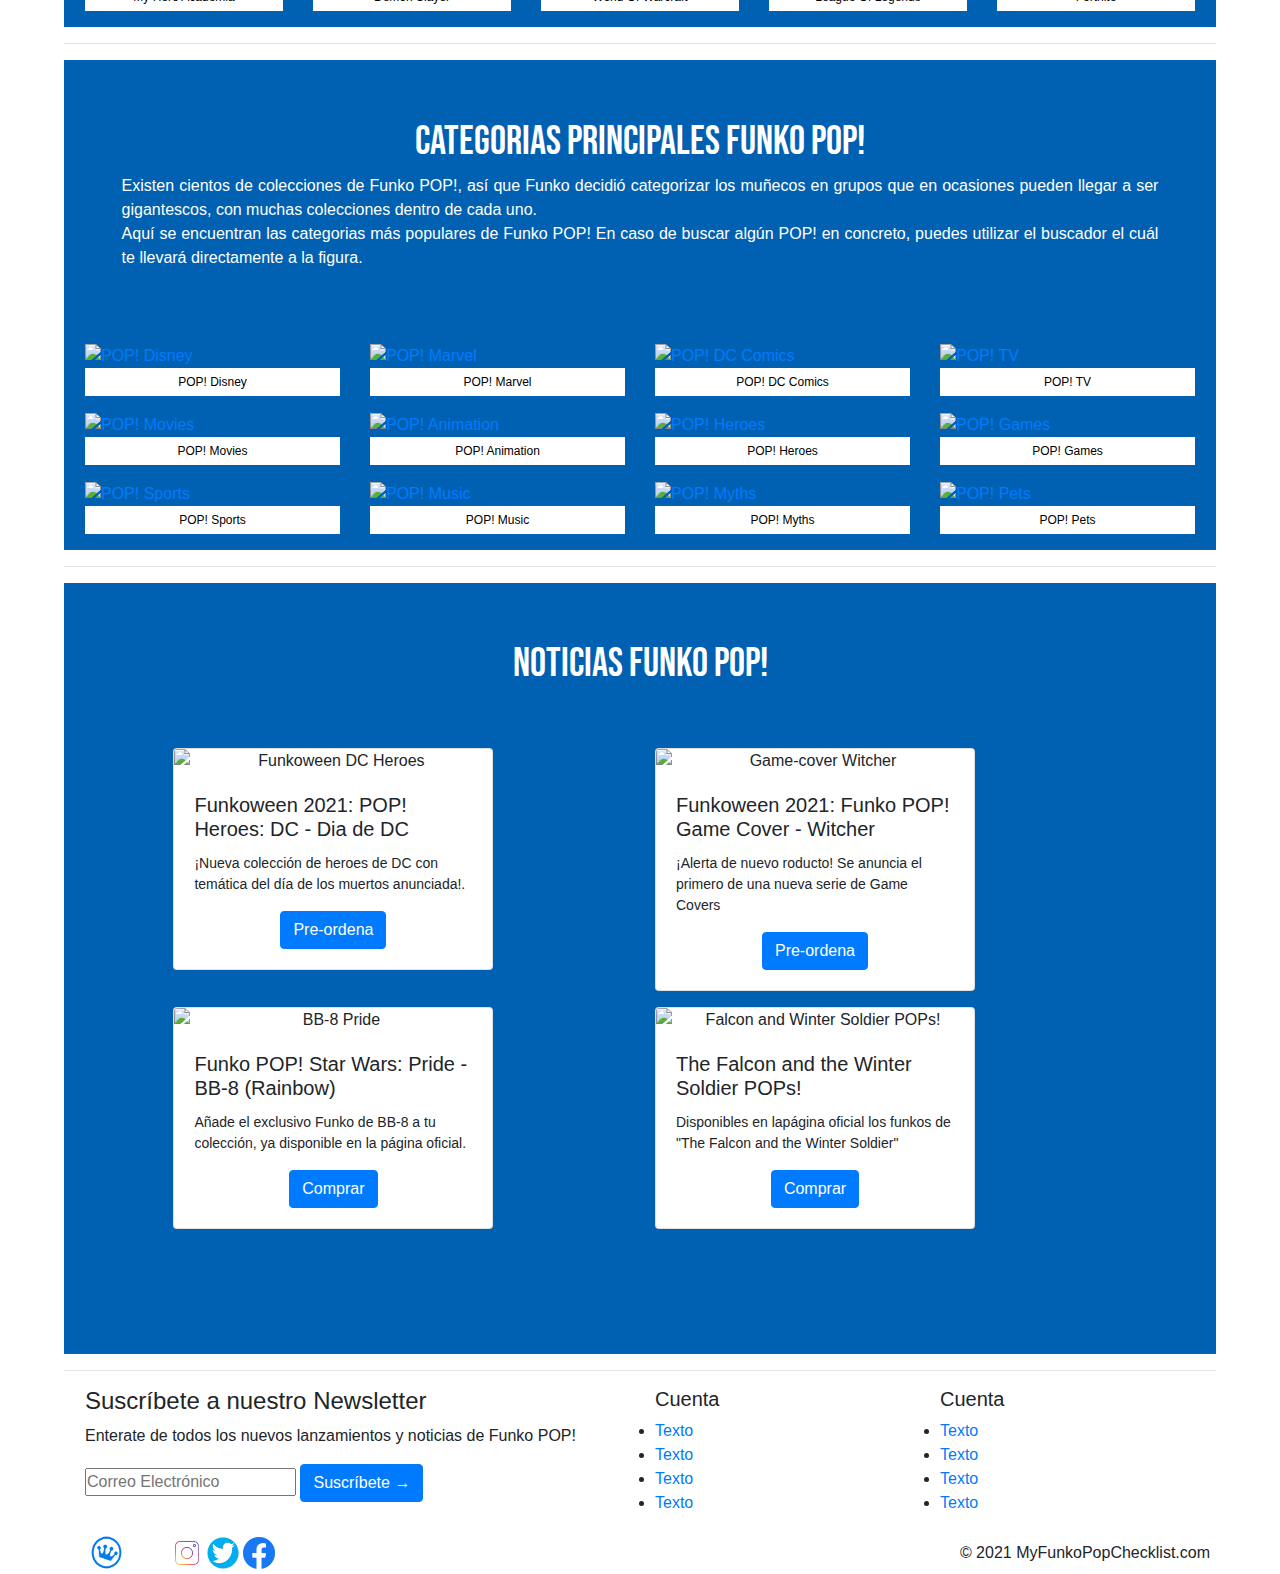
==== commit 8d69cec7: "Checklist Demo Added" ====
--- a/index.html
+++ b/index.html
@@ -21,7 +21,7 @@
   
     <nav class="navbar fixed-top navbar-expand-lg navbar-dark bg-dark">
         <div class="container-fluid">
-          <a class="navbar-brand" href="#">
+          <a class="navbar-brand" href="index.html">
             <img width="100px" height="100%" src="Assets/funko-logo-1.png" alt="Funko Logo">
           </a>
           <button class="navbar-toggler" type="button" data-bs-toggle="collapse" data-bs-target="#navbarSupportedContent" aria-controls="navbarSupportedContent" aria-expanded="false" aria-label="Toggle navigation">
@@ -30,7 +30,7 @@
           <div class="collapse navbar-collapse" id="navbarSupportedContent">
             <ul class="navbar-nav mx-auto mb-2 mb-lg-0">
               <li class="nav-item">
-                <a class="nav-link active" aria-current="page" href="#">Home</a>
+                <a class="nav-link active" aria-current="page" href="index.html">Home</a>
               </li>
               <li class="nav-item">
                 <a class="nav-link" href="#">Checklist</a>
@@ -109,6 +109,8 @@
       </section>
     </main>
 
+    <hr class="wp-block-separator">
+
     <section class="fandoms-principales">
       <div class="texto-fandoms-principales">
         <h3>Fandoms Principales Funko POP!</h3>
@@ -127,7 +129,7 @@
                 <div class="col">
                   <a href="#">
                     <figure>
-                  <img width="180" height="116" src="Assets/Fandom_Logos/HarryPotter.jpg" alt="Harry Potter">
+                  <img src="Assets/Fandom_Logos/HarryPotter.jpg" alt="Harry Potter">
                   <figcaption>Harry Potter</figcaption>
                     </figure>
                   </a>
@@ -293,7 +295,7 @@
               </div>
               <div class="row">
                 <div class="col">
-                  <a href="#">
+                  <a href="mhaChecklist.html">
                     <figure>
                   <img src="Assets/Fandom_Logos/MHA.jpg" alt="My Hero Academia">
                   <figcaption>My Hero Academia</figcaption>
@@ -336,6 +338,8 @@
             </div>
         </article>
     </section>
+
+    <hr class="wp-block-separator">
 
     <section class="categorias-principales">
       <div class="texto-categorias-principales">
@@ -457,10 +461,12 @@
         </article>
     </section>
 
+    <hr class="wp-block-separator">
+
     <section class="news">
             <h3>Noticias Funko POP!</h3>
             <div class="container">
-              <div class="row align-items-center">
+              <div class="row">
                 <div class="col">
                   <div class="card" style="width: 20rem;">
                     <img src="https://pbs.twimg.com/media/E2VSJF1XMAgTWGZ?format=jpg&name=medium" class="card-img-top" alt="Funkoween DC Heroes">
@@ -506,6 +512,8 @@
               </div>
             </div> 
     </section>
+
+    <hr class="wp-block-separator">
 
     <footer class="container footer">
         <div class="row">
@@ -563,17 +571,17 @@
         <div class="row justify-content-between align-items-center">
             <div class="col-4 align-items-center media">
                 <a href="#">
-                    <img src="" alt="Funko Logo">
+                    <img width="50%" height="50%" src="Assets/Funko-social-logo.png" alt="Funko Logo">
                 </a>
                 <div class="social">
                     <a href="#">
-                        <img src="" alt="Instagram">
+                        <img class="social-img" src="Assets/instagram_ig_logo_icon_134013.png" alt="Instagram">
                     </a>
                     <a href="#">
-                        <img src="" alt="Twitter">
+                        <img class="social-img" src="Assets/logo-rond-twitter.png" alt="Twitter">
                     </a>
                     <a href="#">
-                        <img src="" alt="Facebook">
+                        <img class="social-img" src="Assets/1024px-Facebook_Logo_(2019).png" alt="Facebook">
                     </a>
                 </div>
             </div>
--- a/styles.css
+++ b/styles.css
@@ -0,0 +1,211 @@
+/* _global-scss */
+/* Colores */
+/* Fuentes */
+/* Placeholders */
+* {
+  box-sizing: border-box;
+  margin: 0;
+  padding: 0;
+}
+
+body {
+  margin: 0;
+  padding: 0 5%;
+  text-align: left;
+}
+
+img {
+  vertical-align: middle;
+}
+
+.fixed-top {
+  position: fixed;
+  top: 0;
+  right: 0;
+  left: 0;
+}
+
+.navbar {
+  text-align: center;
+}
+
+.nav-item {
+  margin-left: 20px;
+  margin-right: 20px;
+}
+
+.banner img {
+  width: 100%;
+  margin-top: 56px;
+  height: 80%;
+}
+
+.actions {
+  text-align: right;
+  width: 10%;
+}
+
+.actions > * {
+  margin-right: 10px;
+  margin-left: 10px;
+}
+
+.search > button {
+  margin-left: -10px;
+  border-top-left-radius: 0;
+  border-bottom-left-radius: 0;
+}
+
+.welcome {
+  display: flex;
+  margin: 30px auto 0 auto;
+  align-items: center;
+  background-color: #0061b2;
+}
+
+.welcome figure {
+  margin-bottom: 0;
+}
+
+h1 {
+  font-family: "Bebas Neue", cursive;
+  font-size: 60px;
+  text-align: center;
+  margin-bottom: 16px;
+  font-weight: 900;
+}
+
+h3 {
+  font-family: "Bebas Neue", cursive;
+  font-size: 40px;
+  text-align: center;
+}
+
+.item-container {
+  padding: 5%;
+}
+
+.item-container h3 {
+  color: #ffffff;
+  text-align: left;
+}
+
+.item-container p {
+  color: #ffffff;
+  text-align: justify;
+}
+
+.fandoms-principales {
+  background-color: #0061b2;
+  color: #ffffff;
+}
+
+.texto-fandoms-principales {
+  padding: 5%;
+}
+
+.texto-fandoms-principales p {
+  text-align: justify;
+}
+
+figcaption {
+  background-color: #ffffff;
+  color: #000;
+  padding: 5px;
+  box-sizing: border-box;
+  text-align: center;
+  font-size: 12px;
+}
+
+.logos-fandoms-principales img {
+  width: 100%;
+  height: 116px;
+}
+
+.container {
+  column-gap: 30px;
+  row-gap: 30px;
+}
+
+.categorias-principales {
+  background-color: #0061b2;
+  color: #ffffff;
+}
+
+.logos-categorias-principales img {
+  width: 100%;
+  height: 136px;
+}
+
+.texto-categorias-principales {
+  padding: 5%;
+}
+
+.texto-categorias-principales p {
+  text-align: justify;
+}
+
+.news {
+  background-color: #0061b2;
+  padding: 5%;
+  text-align: center;
+}
+
+.news h3 {
+  font-family: "Bebas Neue", cursive;
+  font-size: 40px;
+  color: #ffffff;
+}
+
+.news .container {
+  padding: 5%;
+}
+
+.card {
+  margin-bottom: 16px;
+}
+
+.card-title {
+  text-align: left;
+}
+
+.card-text {
+  font-size: 14px;
+  text-align: left;
+}
+
+.social-img {
+  width: 12%;
+  height: 12%;
+}
+
+#mhaChecklist {
+  background-image: url("mhaAssets/fondoChecklistMha.jpg");
+  background-repeat: no-repeat;
+  background-size: cover;
+}
+
+#mhaChecklist img {
+  width: 100%;
+  height: 116px;
+}
+
+.checkbox {
+  position: absolute;
+  right: 0px;
+  top: 5px;
+}
+
+.progress {
+  height: 25px;
+  width: 50%;
+  margin: auto;
+  border-radius: 20px;
+}
+
+.progress-bar {
+  background-color: green;
+  border-radius: 20px;
+}
+
+/*# sourceMappingURL=styles.css.map */
